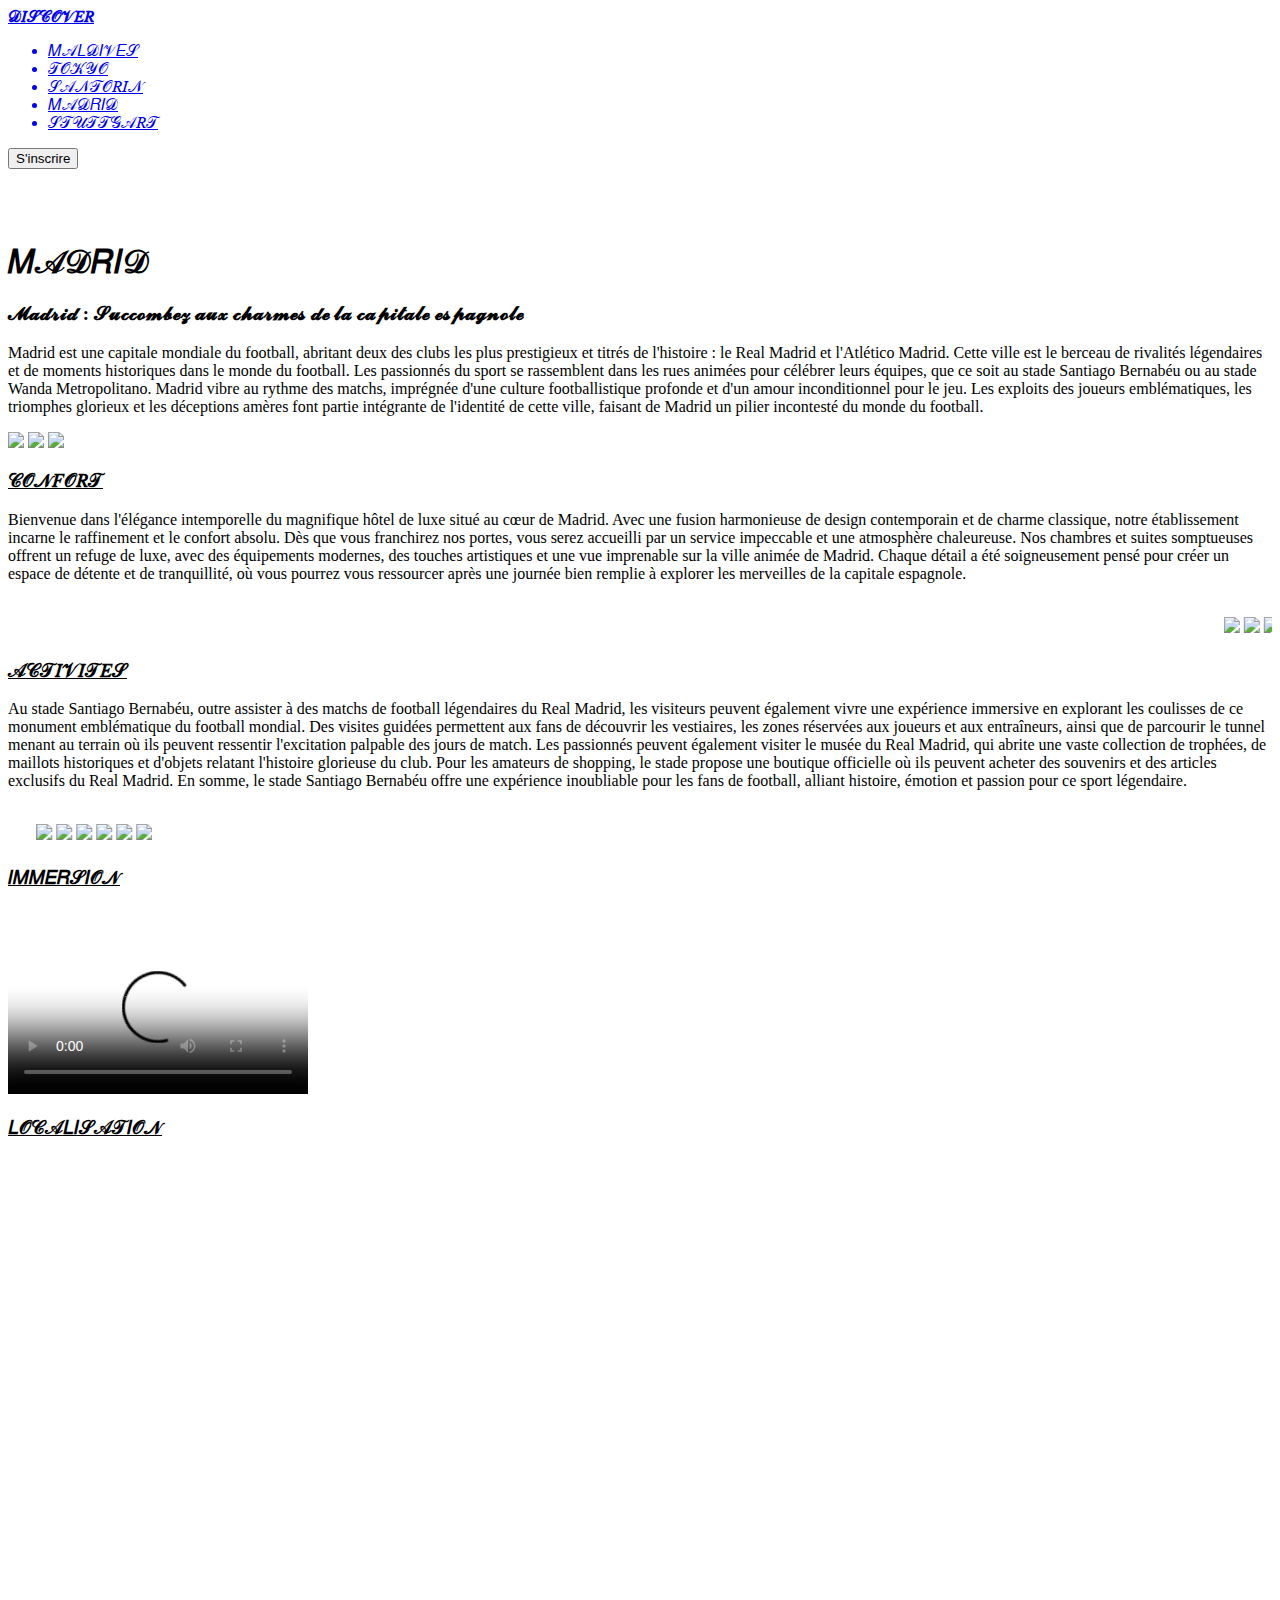
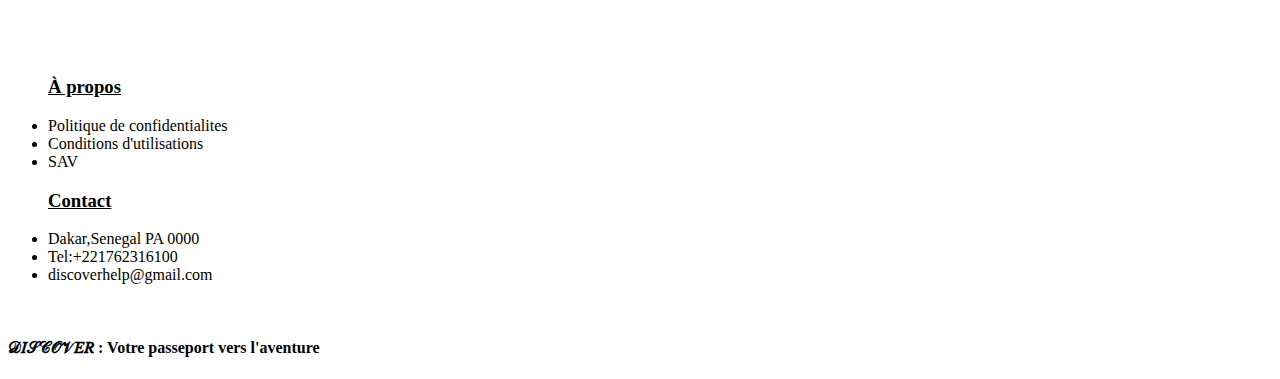
==== MADRID.html @ f7ad5fe3 "Add files via upload" ====
<!DOCTYPE html>
<html lang="en">

<head>
    <meta charset="UTF-8">
    <meta name="viewport" content="width=device-width, initial-scale=1.0">
    <title>𝒟𝐼𝒮𝒞𝒪𝒱𝐸𝑅</title>
    <link rel="stylesheet" href="MADRI.css">
</head>

<body>
    <div class="po">
        <div id="container">
            <div>
                <a href="Index.html"><strong>𝒟𝐼𝒮𝒞𝒪𝒱𝐸𝑅</strong>
                </a>
            </div>
            <div class="list">
                <ul>
                    <a href="file:///C:/Users/hp/Downloads/PROJET%204K/SITES/MALDIVES.html" target="_blank"
                        rel="noopener noreferrer">
                        <li>𝑀𝒜𝐿𝒟𝐼𝒱𝐸𝒮</li>
                    </a>
                    <a href="file:///C:/Users/hp/Downloads/PROJET%204K/SITES/TOKYO.html" target="_blank"
                        rel="noopener noreferrer">
                        <li class="none">𝒯𝒪𝒦𝒴𝒪</li>
                    </a>
                    <a href="file:///C:/Users/hp/Downloads/PROJET%204K/SITES/SAINTORIN.html" target="_blank"
                        rel="noopener noreferrer">
                        <li>𝒮𝒜𝒩𝒯𝒪𝑅𝐼𝒩</li>
                    </a>

                    <a href="file:///C:/Users/hp/Downloads/PROJET%204K/SITES/MADRID.html" target="_blank"
                        rel="noopener noreferrer">
                        <li class="none">𝑀𝒜𝒟𝑅𝐼𝒟</li>
                    </a>

                    <a href="file:///C:/Users/hp/Downloads/PROJET%204K/SITES/STUTTG.html" target="_blank"
                        rel="noopener noreferrer">
                        <li>𝒮𝒯𝒰𝒯𝒯𝒢𝒜𝑅𝒯</li>
                    </a>

                </ul>
            </div>
            <div class="no">
                <a href="file:///C:/Users/hp/Downloads/PROJET%204K/SITES/CONTACT.html" target="_blank"
                    rel="noopener noreferrer"><button class="bouu">S'inscrire</button>
                </a>
            </div>
        </div>
        <br>
        <br>
        <br>
        <div class="nam">
            <h1 class="op">𝑀𝒜𝒟𝑅𝐼𝒟</h1>
        </div>
    </div>
    <script>
        const container = document.getElementById('container');

        window.addEventListener('scroll', () => {
            if (window.pageYOffset > 0) {
                container.classList.add('scrolled');
            } else {
                container.classList.remove('scrolled');
            }
        });
    </script>
    <div class="contenu ">
        <div class="texte1">
            <h3 class="soustitres1">𝓜𝓪𝓭𝓻𝓲𝓭 : 𝓢𝓾𝓬𝓬𝓸𝓶𝓫𝓮𝔃 𝓪𝓾𝔁 𝓬𝓱𝓪𝓻𝓶𝓮𝓼 𝓭𝓮 𝓵𝓪 𝓬𝓪𝓹𝓲𝓽𝓪𝓵𝓮
                𝓮𝓼𝓹𝓪𝓰𝓷𝓸𝓵𝓮
            </h3>
            <p>
                Madrid est une capitale mondiale du football, abritant deux des clubs les plus prestigieux et titrés de
                l'histoire : le Real Madrid et l'Atlético Madrid.
                Cette ville est le berceau de rivalités légendaires et de moments historiques dans le monde du football.
                Les passionnés du sport se rassemblent dans
                les rues animées pour célébrer leurs équipes, que ce soit au stade Santiago Bernabéu ou au stade Wanda
                Metropolitano. Madrid vibre au rythme des matchs, imprégnée d'une culture footballistique profonde
                et d'un amour inconditionnel pour le jeu. Les exploits des joueurs emblématiques, les triomphes glorieux
                et les déceptions amères font partie intégrante de l'identité de cette ville,
                faisant de Madrid un pilier incontesté du monde du football.
            </p>
        </div>

        <div class="photos">
            <img src="ligne1.jpeg">
            <img src="ligne2.jpeg">
            <img src="ligne3.jpeg" class="dp">
        </div>
        <div class="s">
            <h3><u>𝒞𝒪𝒩𝐹𝒪𝑅𝒯</u></h3>
        </div>
        <p>
            Bienvenue dans l'élégance intemporelle du magnifique hôtel de luxe situé au cœur de Madrid. Avec une fusion
            harmonieuse de design contemporain et de charme classique, notre établissement incarne le raffinement et le
            confort absolu. Dès que vous franchirez nos portes, vous serez accueilli par un service impeccable et une
            atmosphère chaleureuse.
            Nos chambres et suites somptueuses offrent un refuge de luxe, avec des équipements modernes, des touches
            artistiques et une vue imprenable sur la ville animée de Madrid. Chaque détail a été soigneusement pensé
            pour créer un espace de détente et de tranquillité, où vous pourrez vous ressourcer après une journée bien
            remplie à explorer les merveilles de la capitale espagnole.
        </p>
        <br>
        <marquee behavior="img" direction="left">
            <div class="photos">
                <img src="pc.jpg">
                <img src="pc1.jpg">
                <img src="pc2.jpg">
                <img src="pc3.avif">
                <img src="pc4.avif">

            </div>
        </marquee>
        <div class="s">
            <h3><u> 𝒜𝒞𝒯𝐼𝒱𝐼𝒯𝐸𝒮</u></h3>
        </div>
        <p> Au stade Santiago Bernabéu, outre assister à des matchs de football légendaires du Real Madrid,
            les visiteurs peuvent également vivre une expérience immersive en explorant les coulisses de ce monument
            emblématique du football mondial.
            Des visites guidées permettent aux fans de découvrir les vestiaires, les zones réservées aux joueurs et aux
            entraîneurs,
            ainsi que de parcourir le tunnel menant au terrain où ils peuvent ressentir l'excitation palpable des jours
            de match.
            Les passionnés peuvent également visiter le musée du Real Madrid, qui abrite une vaste collection de
            trophées, de maillots historiques
            et d'objets relatant l'histoire glorieuse du club. Pour les amateurs de shopping, le stade propose une
            boutique officielle où ils peuvent acheter des souvenirs
            et des articles exclusifs du Real Madrid. En somme, le stade Santiago Bernabéu offre une expérience
            inoubliable pour les fans de football, alliant histoire, émotion et passion pour ce sport légendaire.
        </p>
        <br>
        <marquee behavior="img" direction="right">
            <div class="photos">
                <img src="imk.jpg">
                <img src="imk1.jpg">
                <img src="imk3.jpg">
                <img src="imk4.jpg">
                <img src="imk6.jpg">
                <img src="imk7.webp">


            </div>
        </marquee>


        <div class="s">
            <h3><u> 𝐼𝑀𝑀𝐸𝑅𝒮𝐼𝒪𝒩</u></h3>
        </div>


        <br>
        <br>
        <video src="nouv2.mp4" controls loop autoplay poster="imk1.jpg"></video>

        <div class="s">
            <h3><u>𝐿𝒪𝒞𝒜𝐿𝐼𝒮𝒜𝒯𝐼𝒪𝒩</u></h3>
        </div>
        <br>
        <br>

        <iframe
            src="https://www.google.com/maps/embed?pb=!1m18!1m12!1m3!1d194347.47826715518!2d-3.844349689762343!3d40.43809861132807!2m3!1f0!2f0!3f0!3m2!1i1024!2i768!4f13.1!3m3!1m2!1s0xd422997800a3c81%3A0xc436dec1618c2269!2sMadrid%2C%20Espagne!5e0!3m2!1sfr!2ssn!4v1710203315563!5m2!1sfr!2ssn"
            width="100%" height="460" style="border:0;" allowfullscreen="" loading="lazy"
            referrerpolicy="no-referrer-when-downgrade"></iframe>

        <footer class="footer">
            <ul class="gy">
                <caption>
                    <h3><u>À propos</u></h3>
                </caption>
                <li class="ll">Politique de confidentialites</li>
                <li class="ll">Conditions d'utilisations</li>
                <li class="ll">SAV</li>
            </ul>
            <ul class="gy">
                <caption>
                    <h3><u>Contact</u></h3>
                </caption>
                <li class="ll">Dakar,Senegal PA 0000</li>
                <li class="ll">Tel:+221762316100</li>
                <li class="ll">discoverhelp@gmail.com</li>
            </ul>

            <br>
            <h4 class="h">𝒟𝐼𝒮𝒞𝒪𝒱𝐸𝑅 : Votre passeport vers l'aventure</h4>

        </footer>
    </div>

</body>

</html>
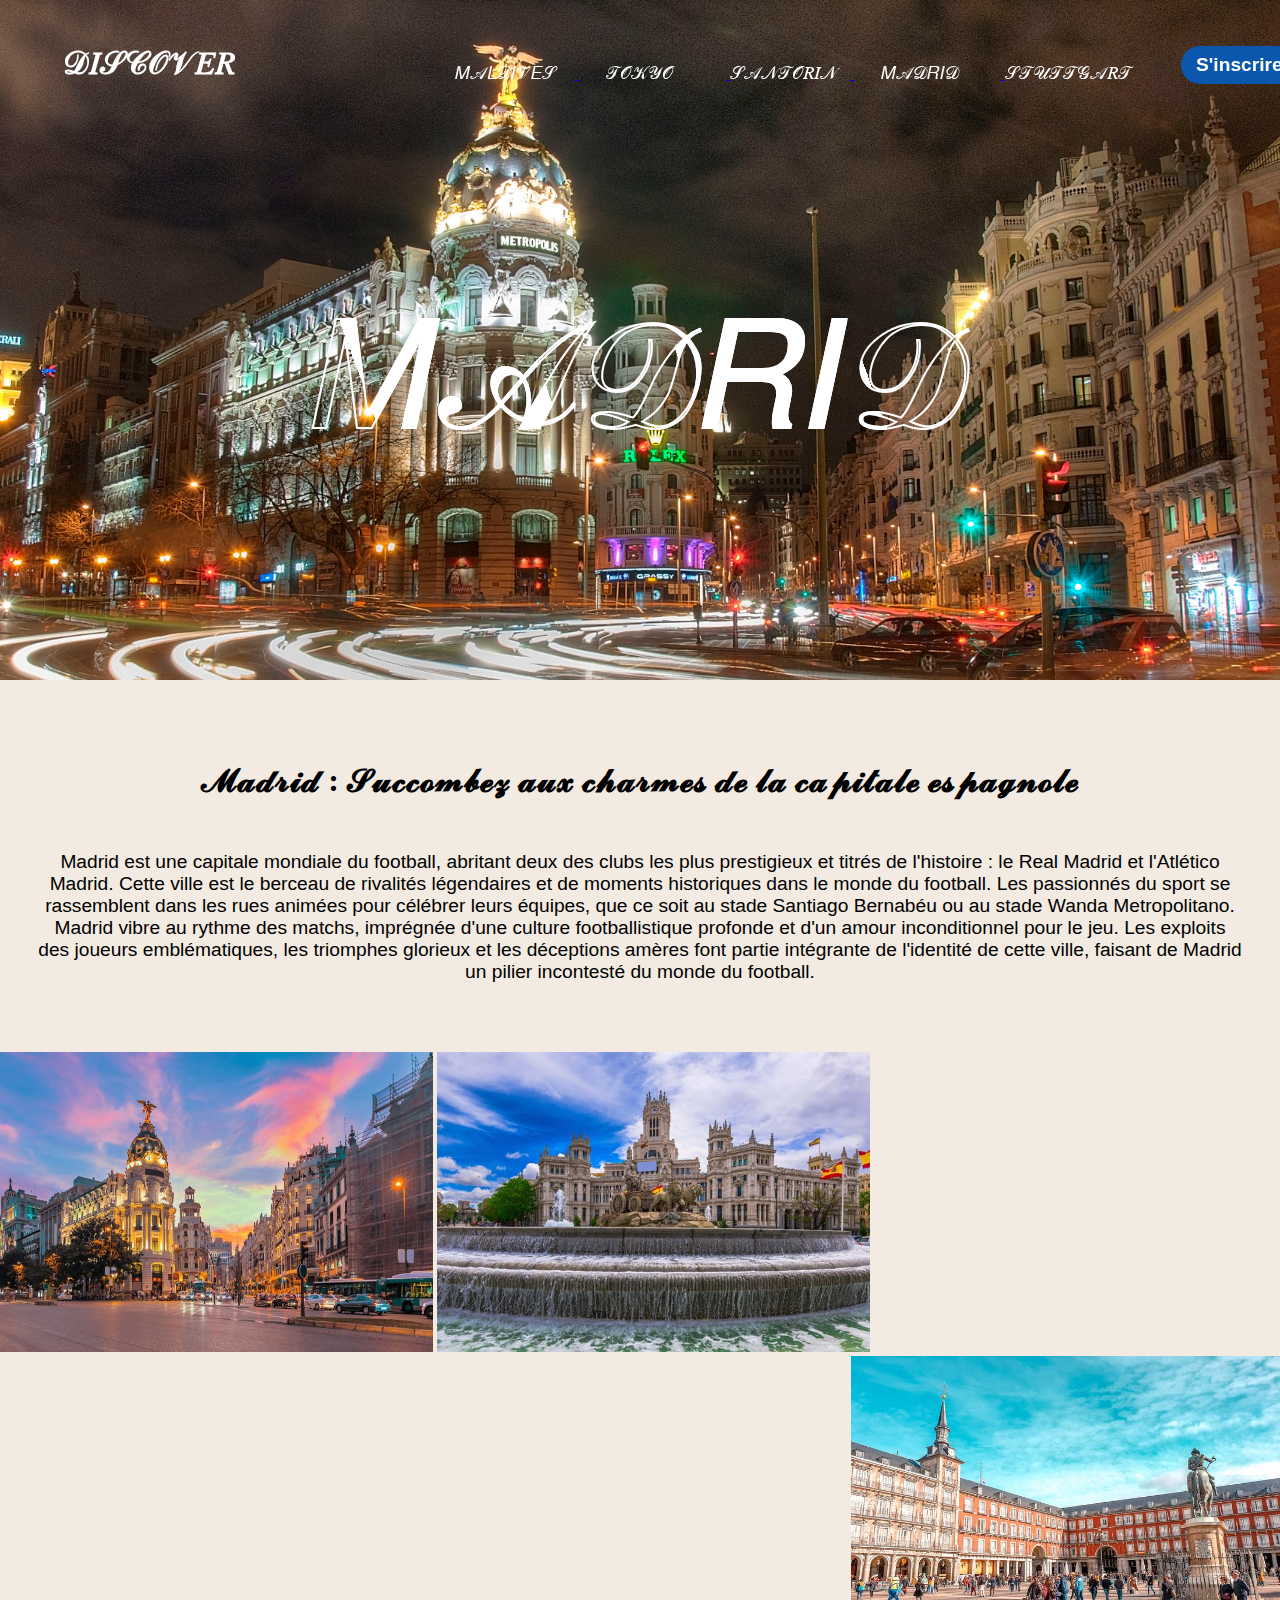
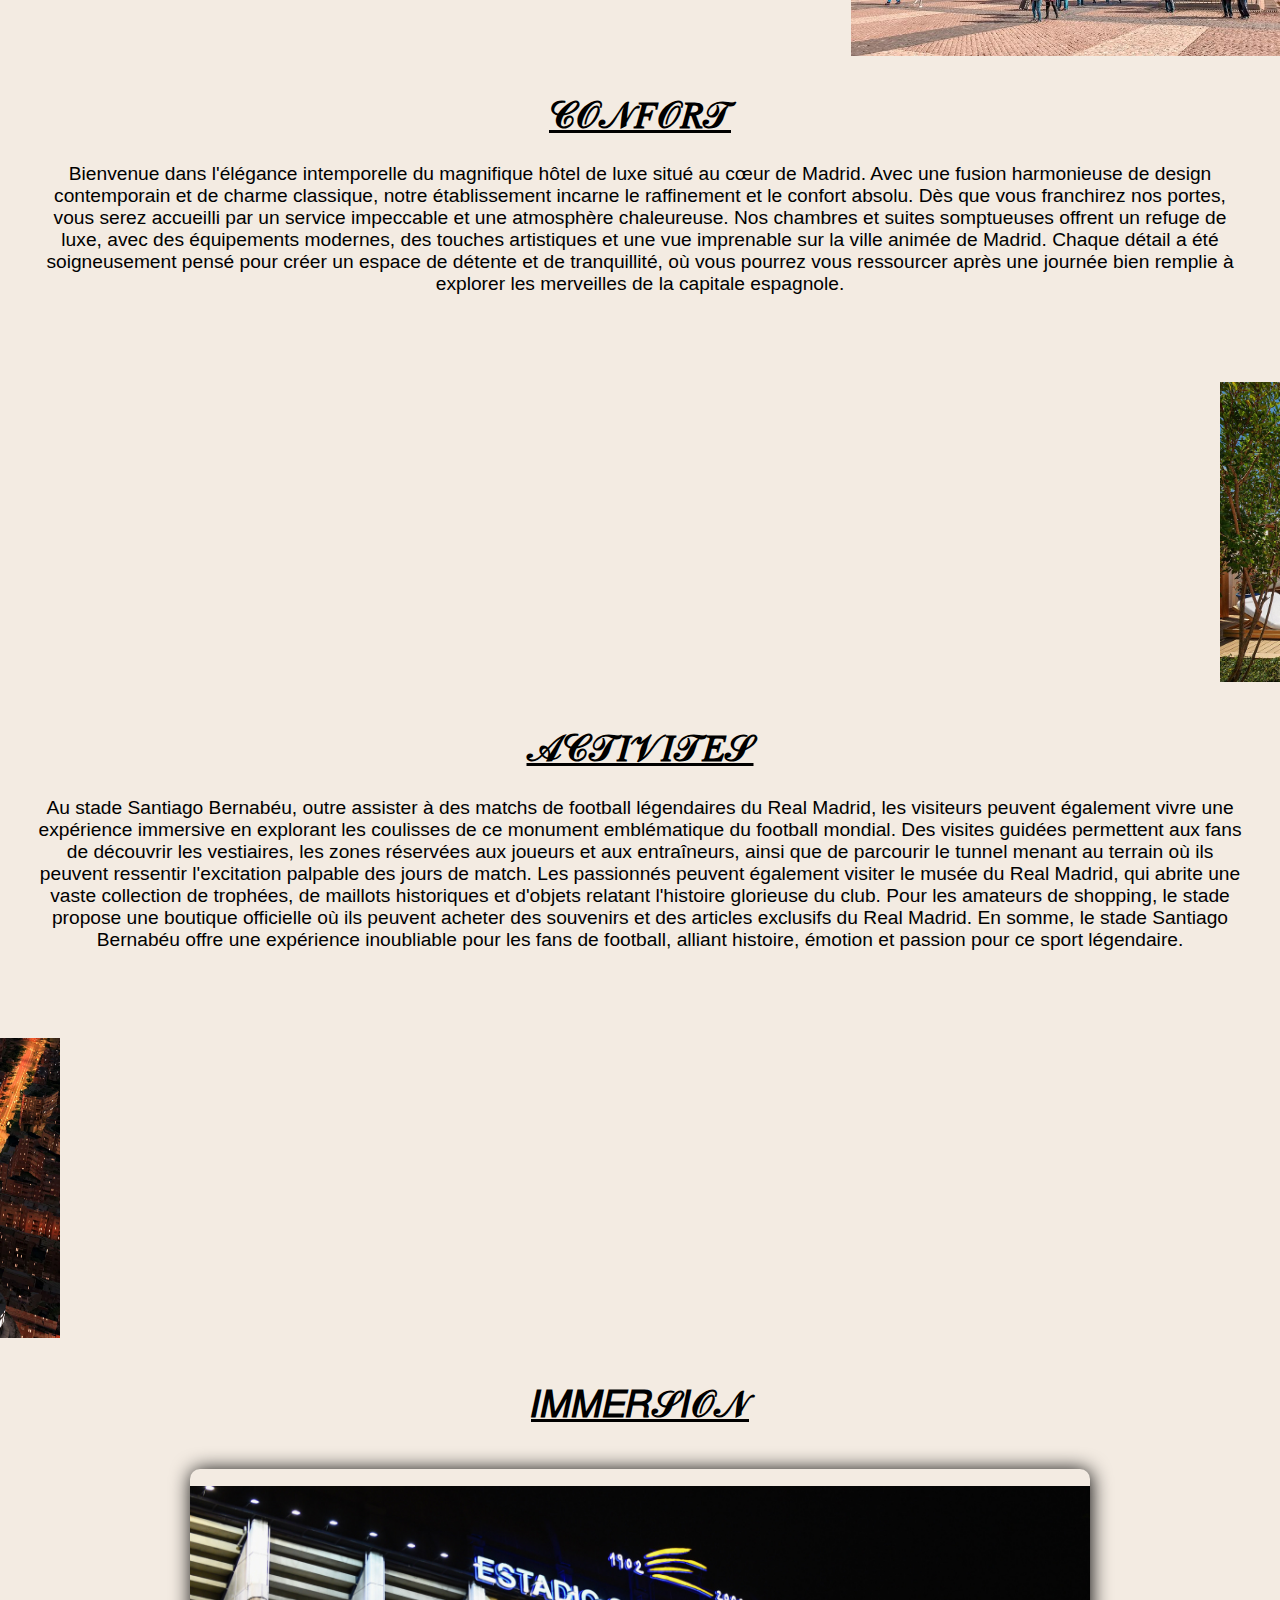
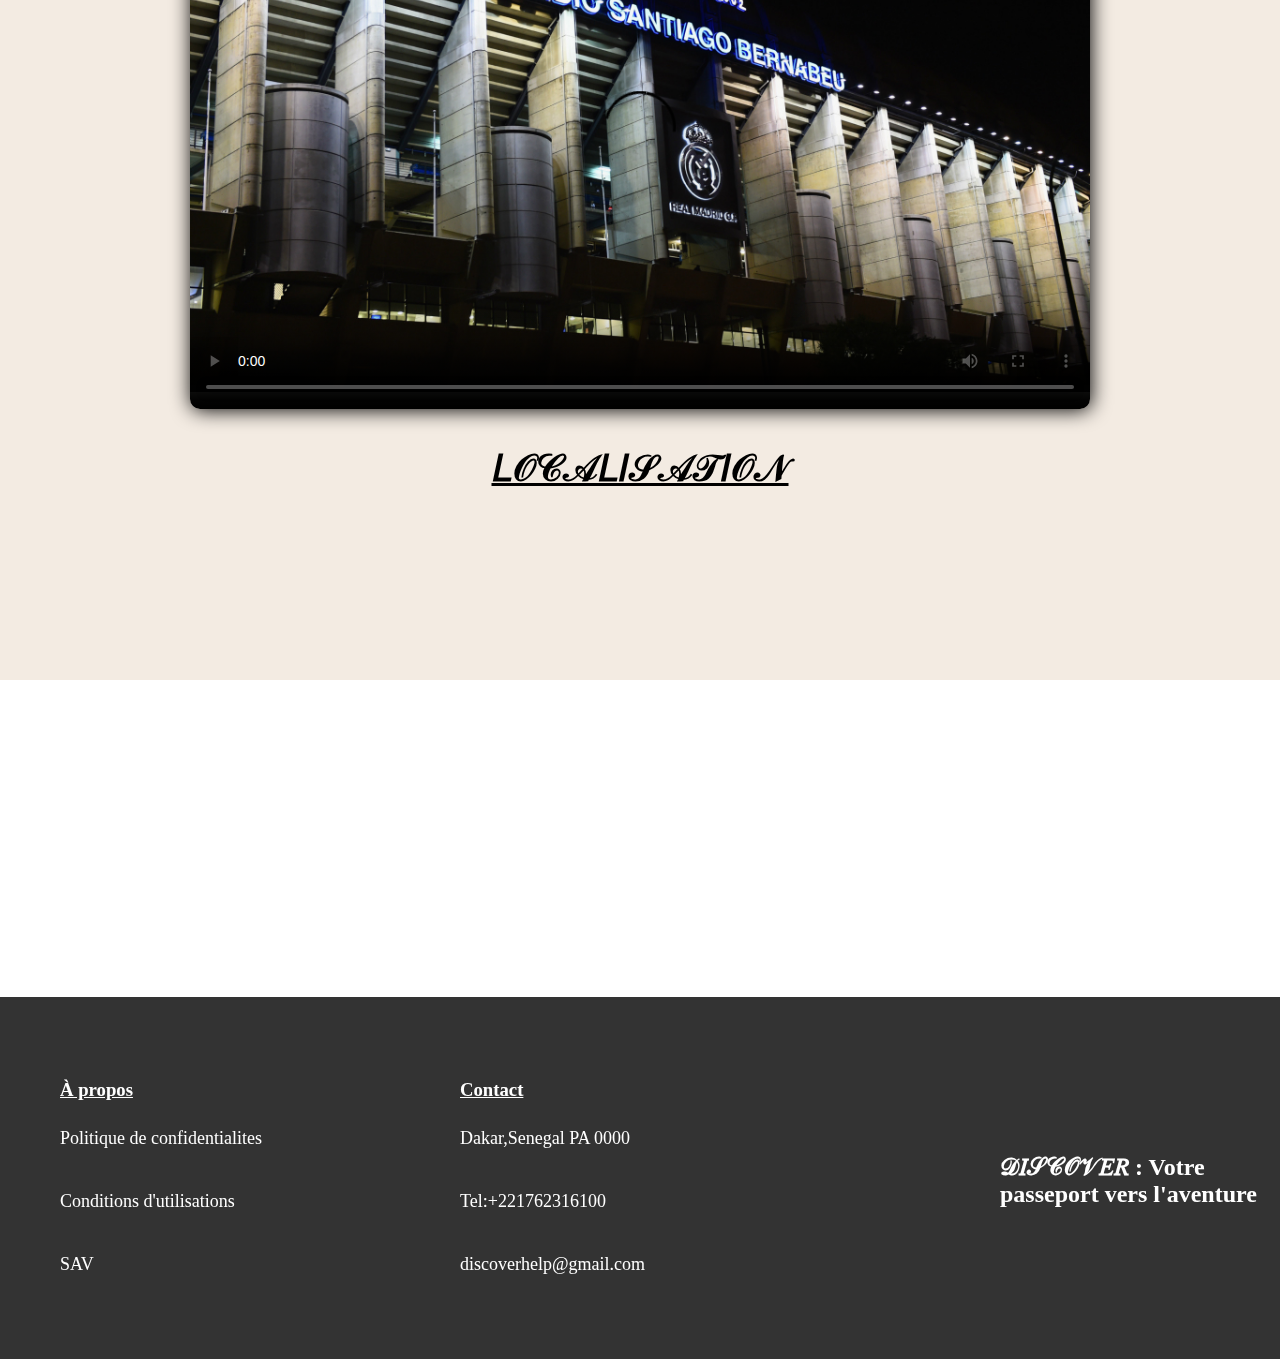
==== commit f97c9511: "Update MADRID.html" ====
--- a/MADRID.html
+++ b/MADRID.html
@@ -17,25 +17,25 @@
             </div>
             <div class="list">
                 <ul>
-                    <a href="file:///C:/Users/hp/Downloads/PROJET%204K/SITES/MALDIVES.html" target="_blank"
+                    <a href="MALDIVES.html" target="_blank"
                         rel="noopener noreferrer">
                         <li>𝑀𝒜𝐿𝒟𝐼𝒱𝐸𝒮</li>
                     </a>
-                    <a href="file:///C:/Users/hp/Downloads/PROJET%204K/SITES/TOKYO.html" target="_blank"
+                    <a href="TOKYO.html" target="_blank"
                         rel="noopener noreferrer">
                         <li class="none">𝒯𝒪𝒦𝒴𝒪</li>
                     </a>
-                    <a href="file:///C:/Users/hp/Downloads/PROJET%204K/SITES/SAINTORIN.html" target="_blank"
+                    <a href="SAINTORIN.html" target="_blank"
                         rel="noopener noreferrer">
                         <li>𝒮𝒜𝒩𝒯𝒪𝑅𝐼𝒩</li>
                     </a>
 
-                    <a href="file:///C:/Users/hp/Downloads/PROJET%204K/SITES/MADRID.html" target="_blank"
+                    <a href="MADRID.html" target="_blank"
                         rel="noopener noreferrer">
                         <li class="none">𝑀𝒜𝒟𝑅𝐼𝒟</li>
                     </a>
 
-                    <a href="file:///C:/Users/hp/Downloads/PROJET%204K/SITES/STUTTG.html" target="_blank"
+                    <a href="STUTTG.html" target="_blank"
                         rel="noopener noreferrer">
                         <li>𝒮𝒯𝒰𝒯𝒯𝒢𝒜𝑅𝒯</li>
                     </a>
@@ -43,7 +43,7 @@
                 </ul>
             </div>
             <div class="no">
-                <a href="file:///C:/Users/hp/Downloads/PROJET%204K/SITES/CONTACT.html" target="_blank"
+                <a href="CONTACT.html" target="_blank"
                     rel="noopener noreferrer"><button class="bouu">S'inscrire</button>
                 </a>
             </div>
@@ -191,4 +191,4 @@
 
 </body>
 
-</html>+</html>
--- a/MADRI.css
+++ b/MADRI.css
@@ -0,0 +1,270 @@
+body {
+    margin: 0;
+    overflow-y: scroll;
+    scroll-behavior: smooth;
+}
+
+.po {
+
+    background-image: url(mad.jpg);
+    background-size: cover;
+    background-position: center;
+    height: 105vh;
+    border-bottom: 0.5px solid black;
+    position: fixed;
+    -webkit-background-size: cover;
+    width: 100%;
+
+
+
+}
+
+hr {
+    width: 100%;
+    height: 1px;
+    border-style: none;
+    background-color: white;
+}
+
+@keyframes back {
+    100% {
+        background-position: 1300px 0;
+    }
+}
+
+.op {
+
+    color: transparent;
+    -webkit-text-stroke: 2px white;
+    background: url(back.png);
+    -webkit-background-clip: text;
+    background-clip: text;
+    background-position: 0 0;
+    animation: back 20s linear infinite;
+    font-family: 'poppins', sans-serif;
+    text-align: center;
+    display: block;
+    font-size: 150px;
+    font-weight: 100;
+}
+
+.nam {
+    padding-top: 15vh;
+
+
+}
+
+#container {
+    display: flex;
+    justify-content: space-between;
+    transition: background-color 0.5s ease;
+    width: 100%;
+    z-index: 10;
+    position: fixed;
+
+
+}
+
+#container.scrolled {
+    background: rgba(128, 128, 128, 0.82);
+    position: relative;
+}
+
+.contenu {
+    width: 100%;
+    position: relative;
+    height: 3200px;
+    background-color: rgb(243, 235, 226);
+    top: 680px;
+
+
+
+
+}
+
+li:hover {
+
+    text-overflow: clip;
+    color: black;
+
+    cursor: pointer;
+
+
+}
+
+li {
+    display: inline-block;
+    color: black;
+    width: 120px;
+    height: 3vh;
+    margin: auto;
+    color: white;
+    font-size: large;
+    align-items: center;
+    justify-content: center;
+
+
+
+
+}
+
+ul {
+    float: middle;
+
+    width: 90%;
+    margin-top: 7vh;
+    margin-right: 10vh;
+
+}
+
+strong {
+    padding-top: 5vh;
+    padding-left: 7vh;
+    float: left;
+    color: white;
+    height: 1vh;
+    cursor: pointer;
+    font-size: xx-large;
+}
+
+.list {
+    margin-left: 20vh;
+
+}
+
+.none {
+    margin-left: 3vh;
+
+}
+
+.no {
+    height: 3vh;
+    margin: auto;
+    width: 4vh;
+    cursor: pointer;
+    padding-right: 7vh;
+    padding-top: 1.5vh;
+
+}
+
+.bouu {
+    padding: 8px 15px;
+    border: 0;
+    border-radius: 100px;
+    background-color: #0b57ad;
+    color: #ffffff;
+    font-weight: Bold;
+    transition: all 0.5s;
+    -webkit-transition: all 0.5s;
+    font-size: larger;
+    cursor: pointer;
+}
+
+.bouu:hover {
+    background-color: #6fc5ff;
+    box-shadow: 0 0 20px #6fc5ff50;
+    transform: scale(1.1);
+    cursor: pointer;
+}
+
+.bouu:active {
+    background-color: #3d94cf;
+    transition: all 0.25s;
+    -webkit-transition: all 0.25s;
+    box-shadow: none;
+    transform: scale(0.98);
+    cursor: pointer;
+}
+
+.soustitres1 {
+    text-align: center;
+    font-family: 'bitter', serif;
+    padding-bottom: 20px;
+    font-size: xx-large;
+}
+
+.texte1,
+.photos {
+    padding-top: 50px;
+    width: 100%;
+    display: inline-block;
+}
+
+p {
+    padding-left: 1cm;
+    padding-right: 1cm;
+    font-family: 'Poppins', sans-serif;
+    text-align: center;
+    font-size: larger;
+}
+
+img {
+    width: 433px;
+    height: 300px;
+    float: center;
+
+}
+
+.dp {
+    float: right;
+    width: 429px;
+}
+
+.s {
+    width: 100%;
+    text-align: center;
+    display: block;
+    height: 50px;
+    font-size: xx-large;
+}
+
+p {
+    text-align: center;
+    font-size: larger;
+}
+
+.photos {
+    padding-top: 50px;
+}
+
+footer {
+    background-color: #333;
+    color: #fff;
+    padding: 20px;
+    display: flex;
+    align-items: center;
+    height: 30vh;
+    padding-bottom: 8vh;
+    width: 96.9%;
+    
+
+}
+
+.ll {
+    display: block;
+    height: 4vh;
+    width: 30vh;
+    margin: auto;
+    margin-top: 3vh;
+    padding: 0;
+
+
+}
+.h{
+    float: right;
+    margin-left: 20vh;
+    margin-top: 10vh;
+    font-size: x-large;
+    
+}
+.gy{
+    width: 30vh;
+}
+video{
+    height: 60vh;
+    width: 100vh;
+    margin: auto;
+    display: flex;
+    border-radius: 10px;
+    box-shadow: 1px 1px 20px;
+}
